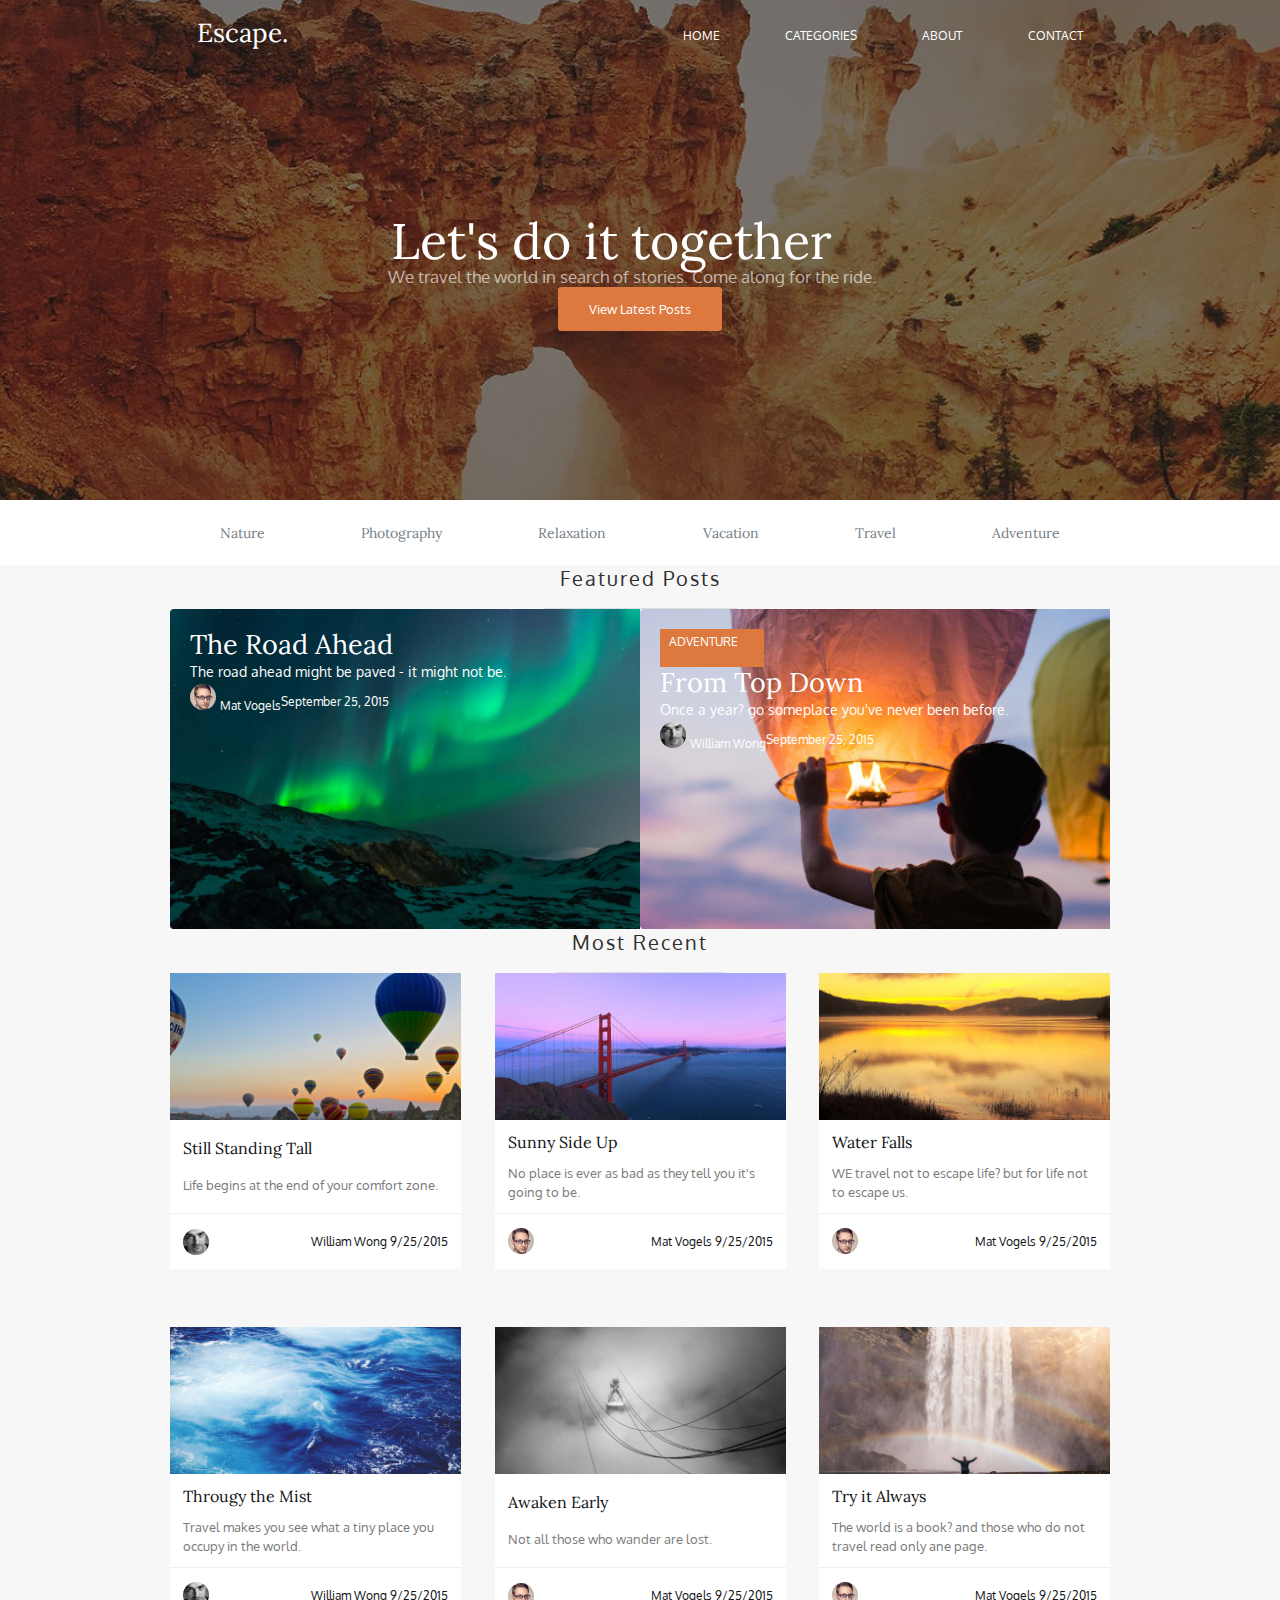
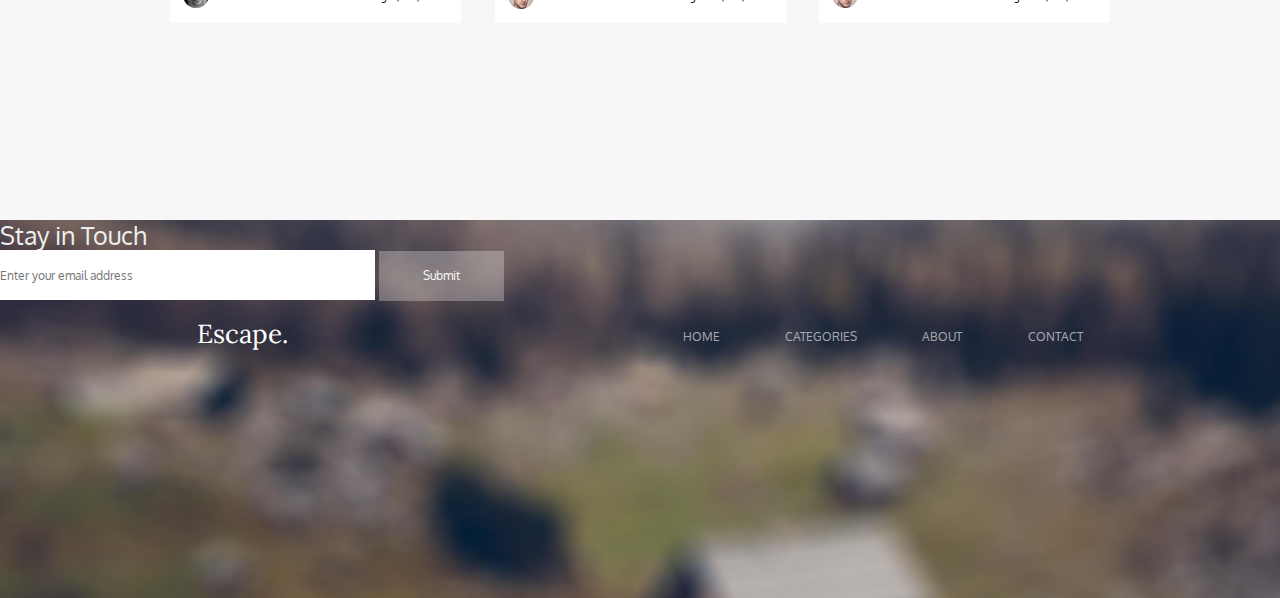
==== lab4/index.html @ 7995b92b "added 3 and 4 labs" ====
<!DOCTYPE html>
<html lang = "en">
    <head>
        <title>Lets do it together</title>
        <meta charset = "UTF-8">
        <link rel="stylesheet" href="style.css">
        <link href="https://fonts.google.com/specimen/Roboto" rel="stylesheet">
        <link href="https://fonts.googleapis.com/css2?family=Lora&display=swap" rel="stylesheet">
        <link href="https://fonts.googleapis.com/css2?family=Lora&family=Oxygen:wght@300&display=swap" rel="stylesheet">
    </head>
    <body>
        <header class="header">
            <div class="menu">
                <a href="#" class="menu__logo">Escape.</a>
                <nav class="navigation">
                    <a href="#" class="navigation__unit">home</a>
                    <a href="#" class="navigation__unit">categories</a>
                    <a href="#" class="navigation__unit">about</a>
                    <a href="#" class="navigation__unit">contact</a>
                </nav>
            </div>
            <div class="intro">
                <h1 class="intro__title">Let's do it together</h1>
                <p class="intro__subhead">We travel the world in search of stories. Come along for the ride.</p>
                <a href="#" class="intro__button">View Latest Posts</a>
            </div>

        </header>
        <section class="section">
            <div class="section__categories">
                <nav class="nav__categories">
                    <a href="#"  class="nav__category">Nature</a>
                    <a href="#"  class="nav__category">Photography</a>
                    <a href="#"  class="nav__category">Relaxation</a>
                    <a href="#"  class="nav__category">Vacation</a>
                    <a href="#"  class="nav__category">Travel</a>
                    <a href="#"  class="nav__category">Adventure</a>
                </nav> 
            </div>  
            <div class="section__featured-posts">
                <h2 class="section__title">Featured Posts</h2>
                <div class="featured-posts">
                    <article class="featured-posts__article featured-posts__article_first">
                        <h3 class="featured-posts__title">The Road Ahead</h3>
                        <p class="featured-posts__text">The road ahead might be paved - it might not be.</p>
                        <div class="featured-posts__signature">
                            <div>
                                <img src = "Mat_Vogels.png" alt = "Mat Vogels"> 
                                <span class="signature__text">Mat Vogels</span>
                            </div>
                            <span class="signature__text">September 25, 2015</span>
                        </div>   
                    </article>
                    <article class="featured-posts__article featured-posts__article_second">
                        <span class="featured-posts__categories">adventure</span>
                        <h3 class="featured-posts__title">From Top Down</h3>
                        <p class="featured-posts__text">Once a year? go someplace you've never been before.</p>
                        <div class="featured-posts__signature">
                            <div>
                                <img src = "William_Wong.png" alt = "William Wong">
                                <span class="signature__text">William Wong</span>
                            </div>
                            <span class="signature__text">September 25, 2015</span>
                        </div> 
                    </article>
                </div>
            </div>
            <div class="section__most-recent">
                <h2 class="section__title">Most Recent</h2>
                <div class="most-recent">
                    <article class="most-recent__article">
                        <img src = "Still_Standing_Tall.jpg" alt = "Still Standing Tall">
                        <h4 class="most-recent__title">Still Standing Tall</h4>
                        <p class="most-recent__text">Life begins at the end of your comfort zone.</p>
                        <div class="most-recent_signature">
                            <img src = "William_Wong.png" alt = "William Wong"> 
                            <span class="signature__text">William Wong 9/25/2015</span>
                        </div>   
                    </article>
                    <article class="most-recent__article">
                        <img src = "Sunny_Side_Up.jpg" alt = "Sunny Side Up">
                        <h4 class="most-recent__title">Sunny Side Up</h4>
                        <p class="most-recent__text">No place is ever as bad as they tell you it's going to be.</p>
                        <div class="most-recent_signature">
                            <img src = "Mat_Vogels.png" alt = "Mat Vogels"> 
                            <span class="signature__text">Mat Vogels 9/25/2015</span>
                        </div>
                    </article>
                    <article class="most-recent__article">
                        <img src = "Water_Falls.jpg" alt = "Water Falls">
                        <h4 class="most-recent__title">Water Falls</h4>
                        <p class="most-recent__text">WE travel not to escape life? but for life not to escape us.</p>
                        <div class="most-recent_signature">
                            <img src = "Mat_Vogels.png" alt = "Mat Vogels"> 
                            <span class="signature__text">Mat Vogels 9/25/2015</span>
                        </div>
                    </article>
                    <article class="most-recent__article">
                        <img src = "Througy_the_Mist.jpg" alt = "Througy the Mist">
                        <h4 class="most-recent__title">Througy the Mist</h4>
                        <p class="most-recent__text">Travel makes you see what a tiny place you occupy in the world.</p>
                        <div class="most-recent_signature">
                            <img src = "William_Wong.png" alt = "William Wong"> 
                            <span class="signature__text">William Wong 9/25/2015</span>
                        </div>
                    </article>
                    <article class="most-recent__article">
                        <img src = "Awaken_Early.jpg" alt = "Awaken Early">
                        <h4 class="most-recent__title">Awaken Early</h4>
                        <p class="most-recent__text">Not all those who wander are lost.</p>
                        <div class="most-recent_signature">
                            <img src = "Mat_Vogels.png" alt = "Mat Vogels"> 
                            <span class="signature__text">Mat Vogels 9/25/2015</span>
                        </div>
                    </article>
                    <article class="most-recent__article">
                        <img src = "Try_it_Always.jpg" alt = "Try it Always">
                        <h4 class="most-recent__title">Try it Always</h4>
                        <p class="most-recent__text">The world is a book? and those who do not travel read only ane page.</p>
                        <div class="most-recent_signature">
                            <img src = "Mat_Vogels.png" alt = "Mat Vogels"> 
                            <span class="signature__text">Mat Vogels 9/25/2015</span>
                        </div>
                    </article>
                </div>   
            </div>
        </section>
        <footer class="footer">
            <form class="contact">
                <label class="contact__title" for="email">
                    Stay in Touch
                </label>
                <div class="contact__fields">
                    <input class="contact__email" id="email" type="email" placeholder="Enter your email address">
                    <button class="contact_button" type="submit">Submit</button>
                </div>
            </form>
            <div class="menu menu_color">
                <span class="menu__logo">Escape.</span>
                <nav class="navigation">
                    <a class="navigation__unit navigation__unit_color" href="#">home</a>
                    <a class="navigation__unit navigation__unit_color" href="#">categories</a>
                    <a class="navigation__unit navigation__unit_color" href="#">about</a>
                    <a class="navigation__unit navigation__unit_color" href="#">contact</a>
                </nav>
            </div>
        </footer>
    </body>
</html>
---- lab4/style.css ----
* {
    margin: 0;
}
a {
    text-decoration: none;
}
.header {
    background-image: url("main_background.jpg");
    background-size: cover;
    height: 500px;
    display: flex;
    flex-direction: column;
    align-items: center;
}
.header_color {
    background: #E5E5E5;
}
.menu {
    display: flex;
    width: 100%;
    justify-content: space-around;
    margin-top: 20px;
}
.menu__logo {
    font: 26px/26px 'Lora';
    color: #FFFFFF;
}
.menu__logo_color {
    color: #2E2E2E;
}
.navigation {
    display: flex;
    width: 400px;
    justify-content: space-between;
    align-items: flex-end;
}
.navigation__unit {
    height: 20px;
    text-transform: uppercase;
    font: 12px/20px 'Oxygen';
    color: #FFFFFF;
}
.navigation__unit_black {
    color: #2E2E2E;
}
.intro {
    display: flex;
    flex-direction: column;
    align-items: center;
    margin: auto;
}
.intro__title {
    width: 498px;
    height: 51px;
    font: 50px/51px 'Lora';
    color: #FFFFFF;
    margin: 0;
}
.intro__title_color {
    color: #2E2E2E;
}
.intro__subhead {
    width: 504px;
    height: 20px;
    font: 17px/20px 'Oxygen';
    color: rgba(255, 255, 255, 0.63);
}
.intro__subhead_color {
    color: #2E2E2E;
}
.intro__button {
    font: 13px/20px 'Oxygen';
    color: #FFFFFF;
    background-color: #DD783F;
    border-radius: 3px;
    padding: 12px 31px;
}
.article-image {
    background-size: cover;
}
.section {
    display: flex;
    background: #F7F7F7;
    font: 14px/35px 'Oxygen';
    color: #101315;
    height: 1320px;
    flex-direction: column;
}
.section__categories {
    height: 65px;
    display: flex;
    background: #FFFFFF;
    font: 14px/20px 'Lora';
    color: #768088;
    justify-content: center;
    align-items: center;
}
.nav__categories {
    display: flex;
    justify-content: space-between;
    width: 840px;    
}
.nav__category {
    font: 14px/20px 'Lora';
    color: #768088;
}
.section__featured-posts {
    display: flex;
    flex-direction: column;
    align-items: center;
}
.section__most-recent {
    display: flex;
    flex-direction: column;
    align-items: center;

}
.section__title {
    font: 20px/27px 'Oxygen';
    letter-spacing: 2px;
    color: #2E2E2E;
    padding: 0px 16px 16px 16px;
    border-bottom: 1px solid #DEDEDE
}
.featured-posts {
    display: flex;
    width: 940px;
    justify-content: space-between;
}
.most-recent {
    display: flex;
    width: 940px;
    height: 650px;
    flex-direction: row;
    flex-wrap: wrap;
    justify-content: space-between;
    align-content: space-between;
}
.featured-posts__article {
    height: 280px;
    width: 460px;
    color: #FFFFFF;
    display: flex;
    flex-direction: column;
    padding: 20px;
    background-size: cover;
}
.featured-posts__article_first {
    background-image: url("The_Road_Ahead.jpg");
}
.featured-posts__article_second {
    background-image: url("From_Top_Down.jpg");   
}
.featured-posts__title {
    font: 27px/30px 'Lora';
}
.featured-posts__text {
    font: 14px/25px 'Oxygen';
}
.featured-posts__categories {
    text-transform: uppercase;
    font: 12px/13px 'Oxygen';
    color: #FFFFFF;
    background-color: #DD783F;
    padding: 6px 9px;
    height: 26px;
    width: 86px;
}
.featured-posts__signature {
    display: flex;
}
.signature__text {
    font: 12px/35px 'Oxygen';
}
.most-recent__article {
    display: flex;
    justify-content: space-between;
    flex-direction: column;
    height: 296px;
    width: 291px;
    background: #FFFFFF;
}
.most-recent__title {
    font: 16px/21px 'Lora';
    color: #101315;
    padding: 0px 13px;
}
.most-recent__text {
    font: 13px/19px 'Oxygen';
    color: #7A7A7A;
    padding: 0px 13px;
}
.most-recent_signature {
    display: flex;
    justify-content: space-between;
    align-items: center;
    padding: 10px 13px;
    border-top: 1px solid #EFEFEF;;
}
.footer {
    background-image: url("footer_background.png");
    background-size: cover;
    height: 378px; 
}
.contact__title {
    font: 25px/30px 'Oxygen';
    font-family: 'Oxygen';
    font-size: 25px;
    line-height: 30px;
    font-weight: 400;
    color: #EFEFEF;
}
.contact__email {
    border: none;
    padding: 0px;
    height: 50px;
    width: 375px;
    font: 12px/14px 'Oxygen';
}
.contact_button {
    border: none;
    padding: 0px;
    height: 50px;
    width: 125px;
    font: 12px/14px 'Oxygen';
    color: #F8F8F8;
    background-color: rgba(255, 255, 255, 0.28);
}
.navigation__unit_color {
    color: rgba(255, 255, 255, 0.6);
}
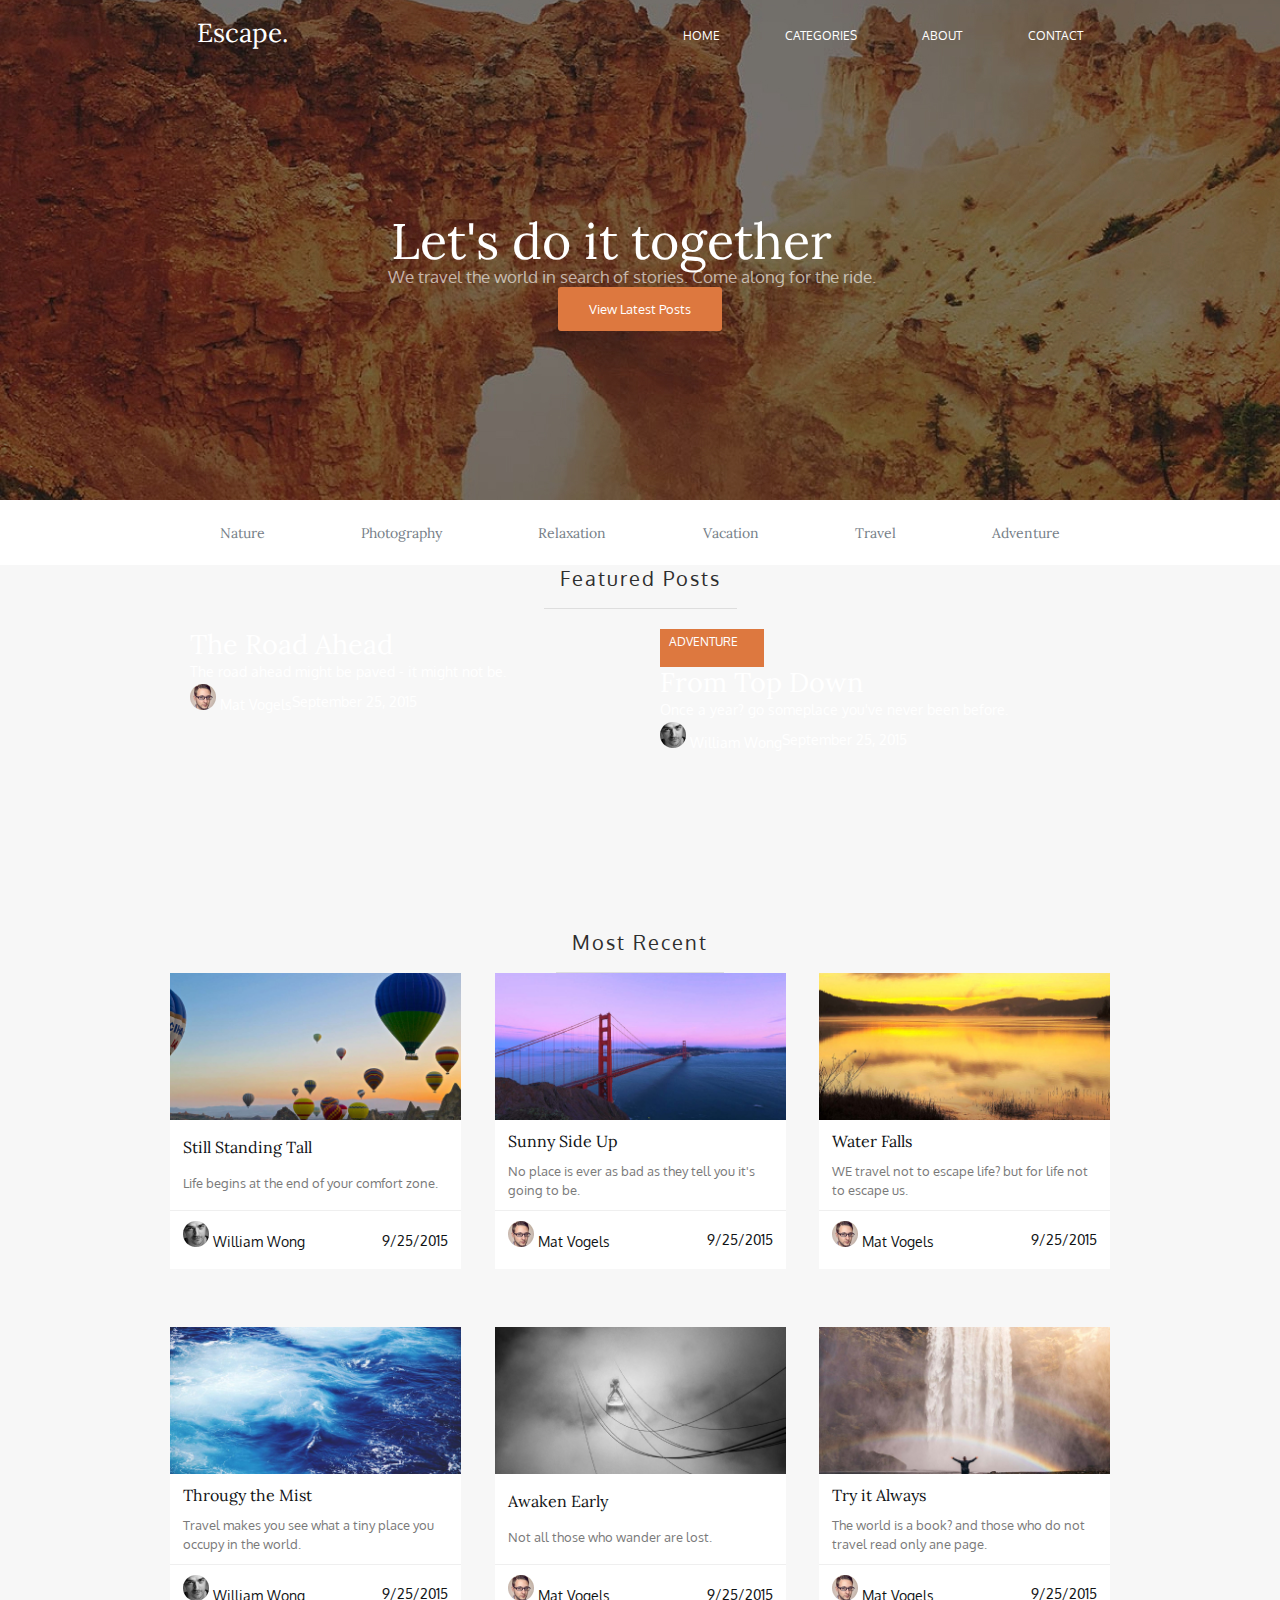
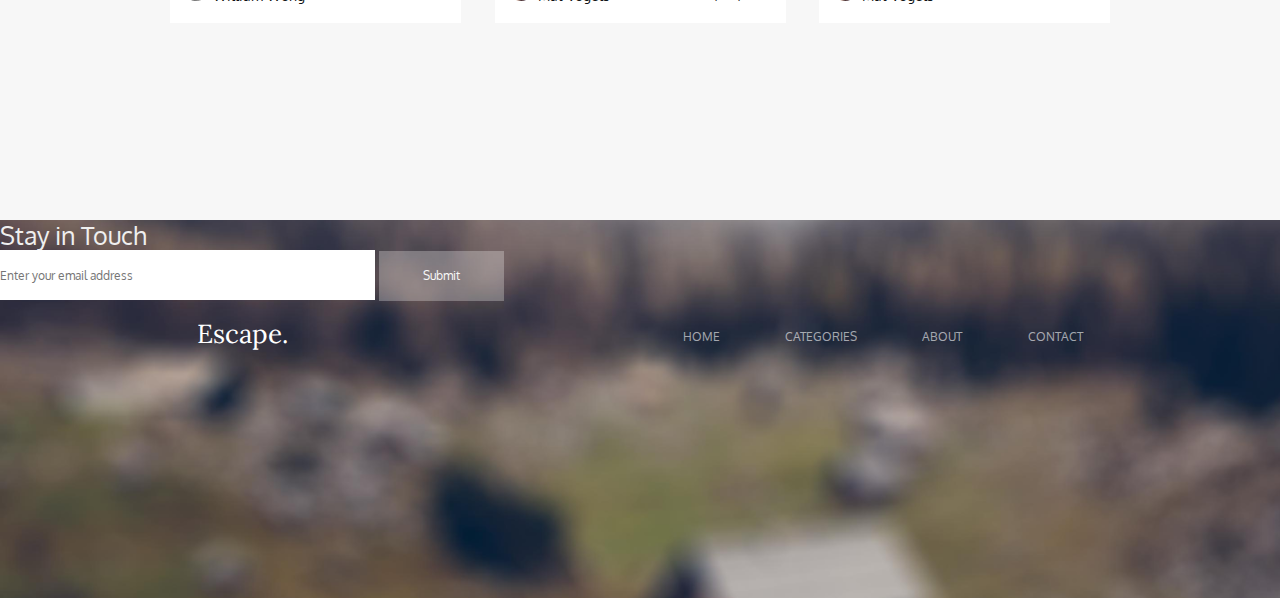
==== commit 94256cdf: "add labs" ====
--- a/lab4/index.html
+++ b/lab4/index.html
@@ -40,28 +40,34 @@
             <div class="section__featured-posts">
                 <h2 class="section__title">Featured Posts</h2>
                 <div class="featured-posts">
-                    <article class="featured-posts__article featured-posts__article_first">
-                        <h3 class="featured-posts__title">The Road Ahead</h3>
-                        <p class="featured-posts__text">The road ahead might be paved - it might not be.</p>
-                        <div class="featured-posts__signature">
-                            <div>
-                                <img src = "Mat_Vogels.png" alt = "Mat Vogels"> 
-                                <span class="signature__text">Mat Vogels</span>
+                    <article class="featured-posts__article featured-posts__article_The-Road-Ahead">
+                        <div class="featured-post__container">
+                            <h3 class="featured-posts__title">The Road Ahead</h3>
+                            <p class="featured-posts__text">The road ahead might be paved - it might not be.</p>
+                            <div class="featured-posts__signature">
+                                <div class="signature">
+                                    <img src = "Mat_Vogels.png" alt = "Mat Vogels"> 
+                                    <span class="signature__name">Mat Vogels</span>
+                                </div>
+                                <span class="signature__data">September 25, 2015</span>
+                            </div>  
+                        </div>     
+                    </article>
+                    <article class="featured-posts__article featured-posts__article_From-Top-Down">
+                        <div class="featured-posts__categories">
+                            <span class="category__text">adventure</span>
+                        </div>
+                        <div class="featured-post__container">
+                            <h3 class="featured-posts__title">From Top Down</h3>
+                            <p class="featured-posts__text">Once a year? go someplace you've never been before.</p>
+                            <div class="featured-posts__signature">
+                                <div class="signature">
+                                    <img src = "William_Wong.png" alt = "William Wong">
+                                    <span class="signature__name">William Wong</span>
+                                </div>
+                                <span class="signature__data">September 25, 2015</span>
                             </div>
-                            <span class="signature__text">September 25, 2015</span>
-                        </div>   
-                    </article>
-                    <article class="featured-posts__article featured-posts__article_second">
-                        <span class="featured-posts__categories">adventure</span>
-                        <h3 class="featured-posts__title">From Top Down</h3>
-                        <p class="featured-posts__text">Once a year? go someplace you've never been before.</p>
-                        <div class="featured-posts__signature">
-                            <div>
-                                <img src = "William_Wong.png" alt = "William Wong">
-                                <span class="signature__text">William Wong</span>
-                            </div>
-                            <span class="signature__text">September 25, 2015</span>
-                        </div> 
+                        </div>
                     </article>
                 </div>
             </div>
@@ -73,8 +79,11 @@
                         <h4 class="most-recent__title">Still Standing Tall</h4>
                         <p class="most-recent__text">Life begins at the end of your comfort zone.</p>
                         <div class="most-recent_signature">
-                            <img src = "William_Wong.png" alt = "William Wong"> 
-                            <span class="signature__text">William Wong 9/25/2015</span>
+                            <div class="signature">
+                                <img src = "William_Wong.png" alt = "William Wong">
+                                <span class="signature__name">William Wong</span>
+                            </div>
+                            <span class="signature__data">9/25/2015</span>
                         </div>   
                     </article>
                     <article class="most-recent__article">
@@ -82,8 +91,11 @@
                         <h4 class="most-recent__title">Sunny Side Up</h4>
                         <p class="most-recent__text">No place is ever as bad as they tell you it's going to be.</p>
                         <div class="most-recent_signature">
-                            <img src = "Mat_Vogels.png" alt = "Mat Vogels"> 
-                            <span class="signature__text">Mat Vogels 9/25/2015</span>
+                            <div class="signature">
+                                <img src = "Mat_Vogels.png" alt = "Mat Vogels"> 
+                                <span class="signature__name">Mat Vogels</span>
+                            </div>
+                            <span class="signature__data">9/25/2015</span>
                         </div>
                     </article>
                     <article class="most-recent__article">
@@ -91,8 +103,11 @@
                         <h4 class="most-recent__title">Water Falls</h4>
                         <p class="most-recent__text">WE travel not to escape life? but for life not to escape us.</p>
                         <div class="most-recent_signature">
-                            <img src = "Mat_Vogels.png" alt = "Mat Vogels"> 
-                            <span class="signature__text">Mat Vogels 9/25/2015</span>
+                            <div class="signature">
+                                <img src = "Mat_Vogels.png" alt = "Mat Vogels"> 
+                                <span class="signature__name">Mat Vogels</span>
+                            </div>
+                            <span class="signature__data">9/25/2015</span>
                         </div>
                     </article>
                     <article class="most-recent__article">
@@ -100,8 +115,11 @@
                         <h4 class="most-recent__title">Througy the Mist</h4>
                         <p class="most-recent__text">Travel makes you see what a tiny place you occupy in the world.</p>
                         <div class="most-recent_signature">
-                            <img src = "William_Wong.png" alt = "William Wong"> 
-                            <span class="signature__text">William Wong 9/25/2015</span>
+                            <div class="signature">
+                                <img src = "William_Wong.png" alt = "William Wong">
+                                <span class="signature__name">William Wong</span>
+                            </div>
+                            <span class="signature__data">9/25/2015</span>
                         </div>
                     </article>
                     <article class="most-recent__article">
@@ -109,8 +127,11 @@
                         <h4 class="most-recent__title">Awaken Early</h4>
                         <p class="most-recent__text">Not all those who wander are lost.</p>
                         <div class="most-recent_signature">
-                            <img src = "Mat_Vogels.png" alt = "Mat Vogels"> 
-                            <span class="signature__text">Mat Vogels 9/25/2015</span>
+                            <div class="signature">
+                                <img src = "Mat_Vogels.png" alt = "Mat Vogels"> 
+                                <span class="signature__name">Mat Vogels</span>
+                            </div>
+                            <span class="signature__data">9/25/2015</span>
                         </div>
                     </article>
                     <article class="most-recent__article">
@@ -118,8 +139,11 @@
                         <h4 class="most-recent__title">Try it Always</h4>
                         <p class="most-recent__text">The world is a book? and those who do not travel read only ane page.</p>
                         <div class="most-recent_signature">
-                            <img src = "Mat_Vogels.png" alt = "Mat Vogels"> 
-                            <span class="signature__text">Mat Vogels 9/25/2015</span>
+                            <div class="signature">
+                                <img src = "Mat_Vogels.png" alt = "Mat Vogels"> 
+                                <span class="signature__name">Mat Vogels</span>
+                            </div>
+                            <span class="signature__data">9/25/2015</span>
                         </div>
                     </article>
                 </div>   
